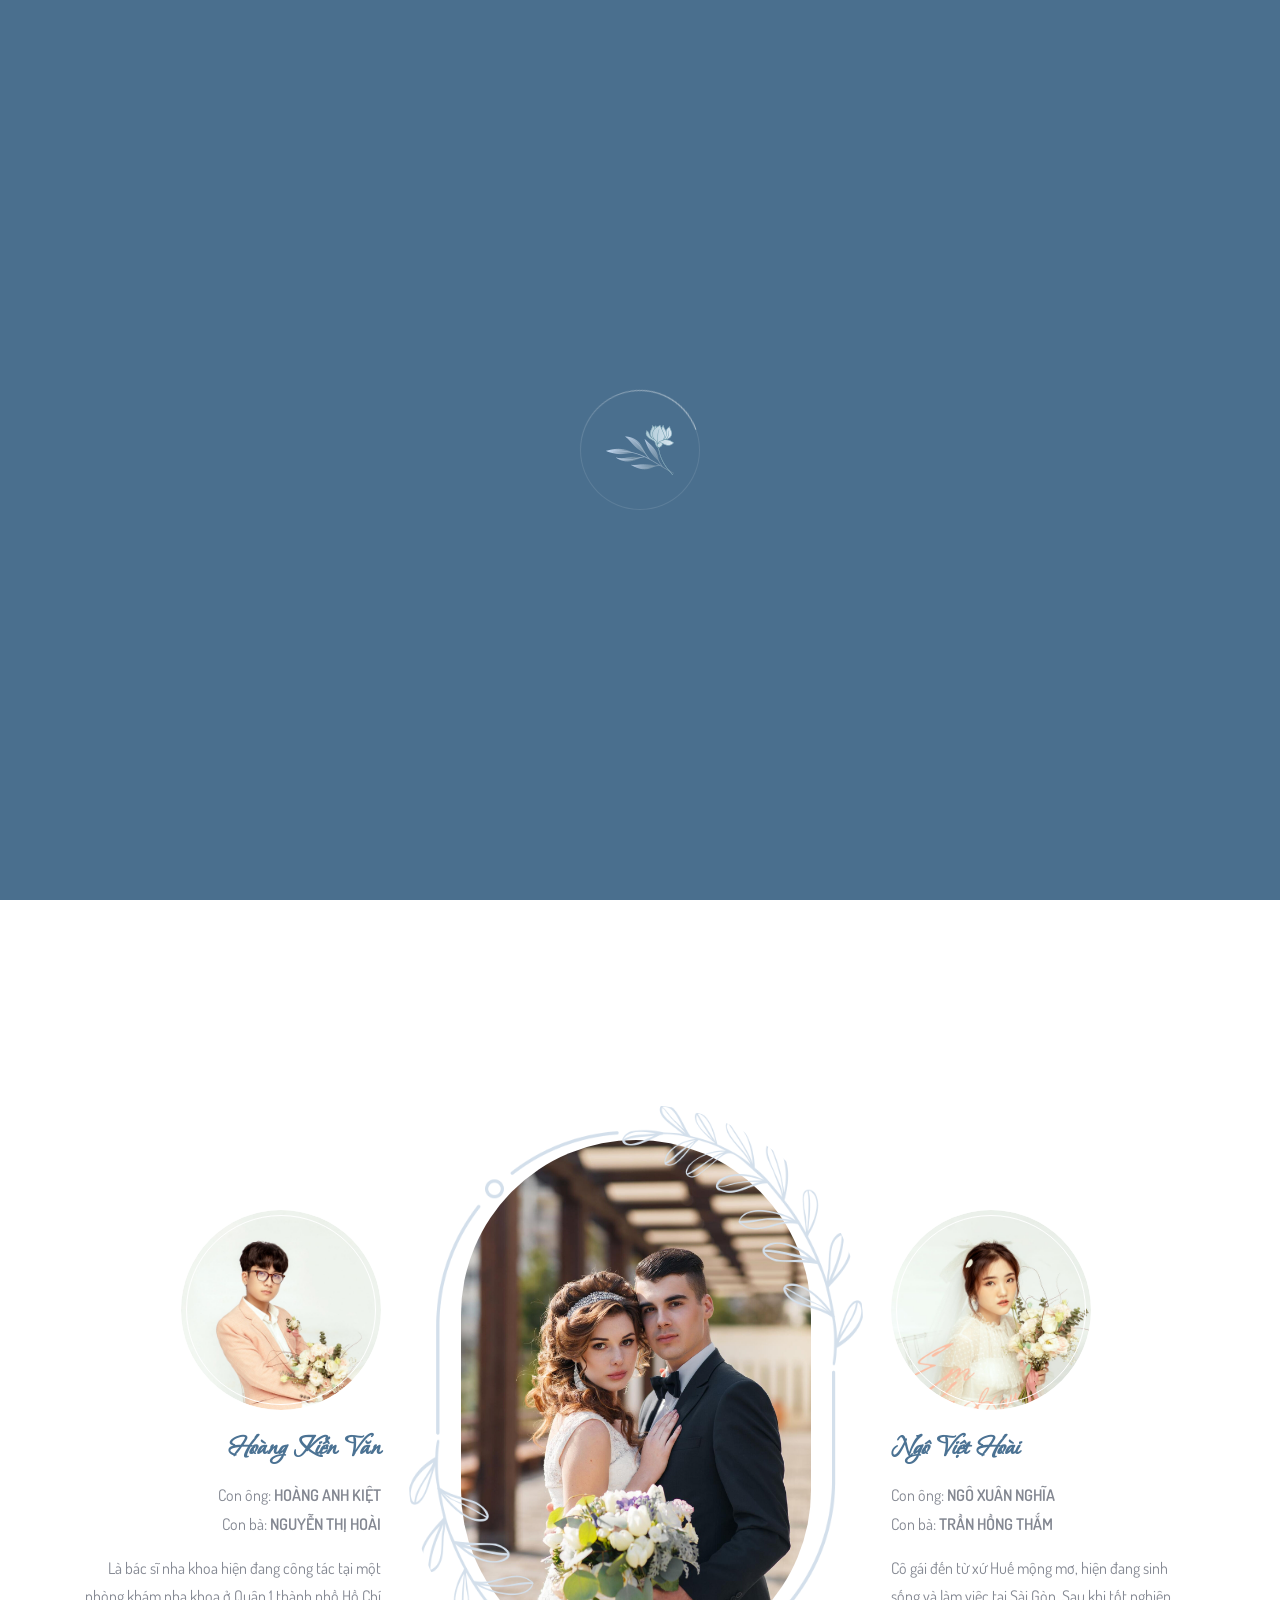
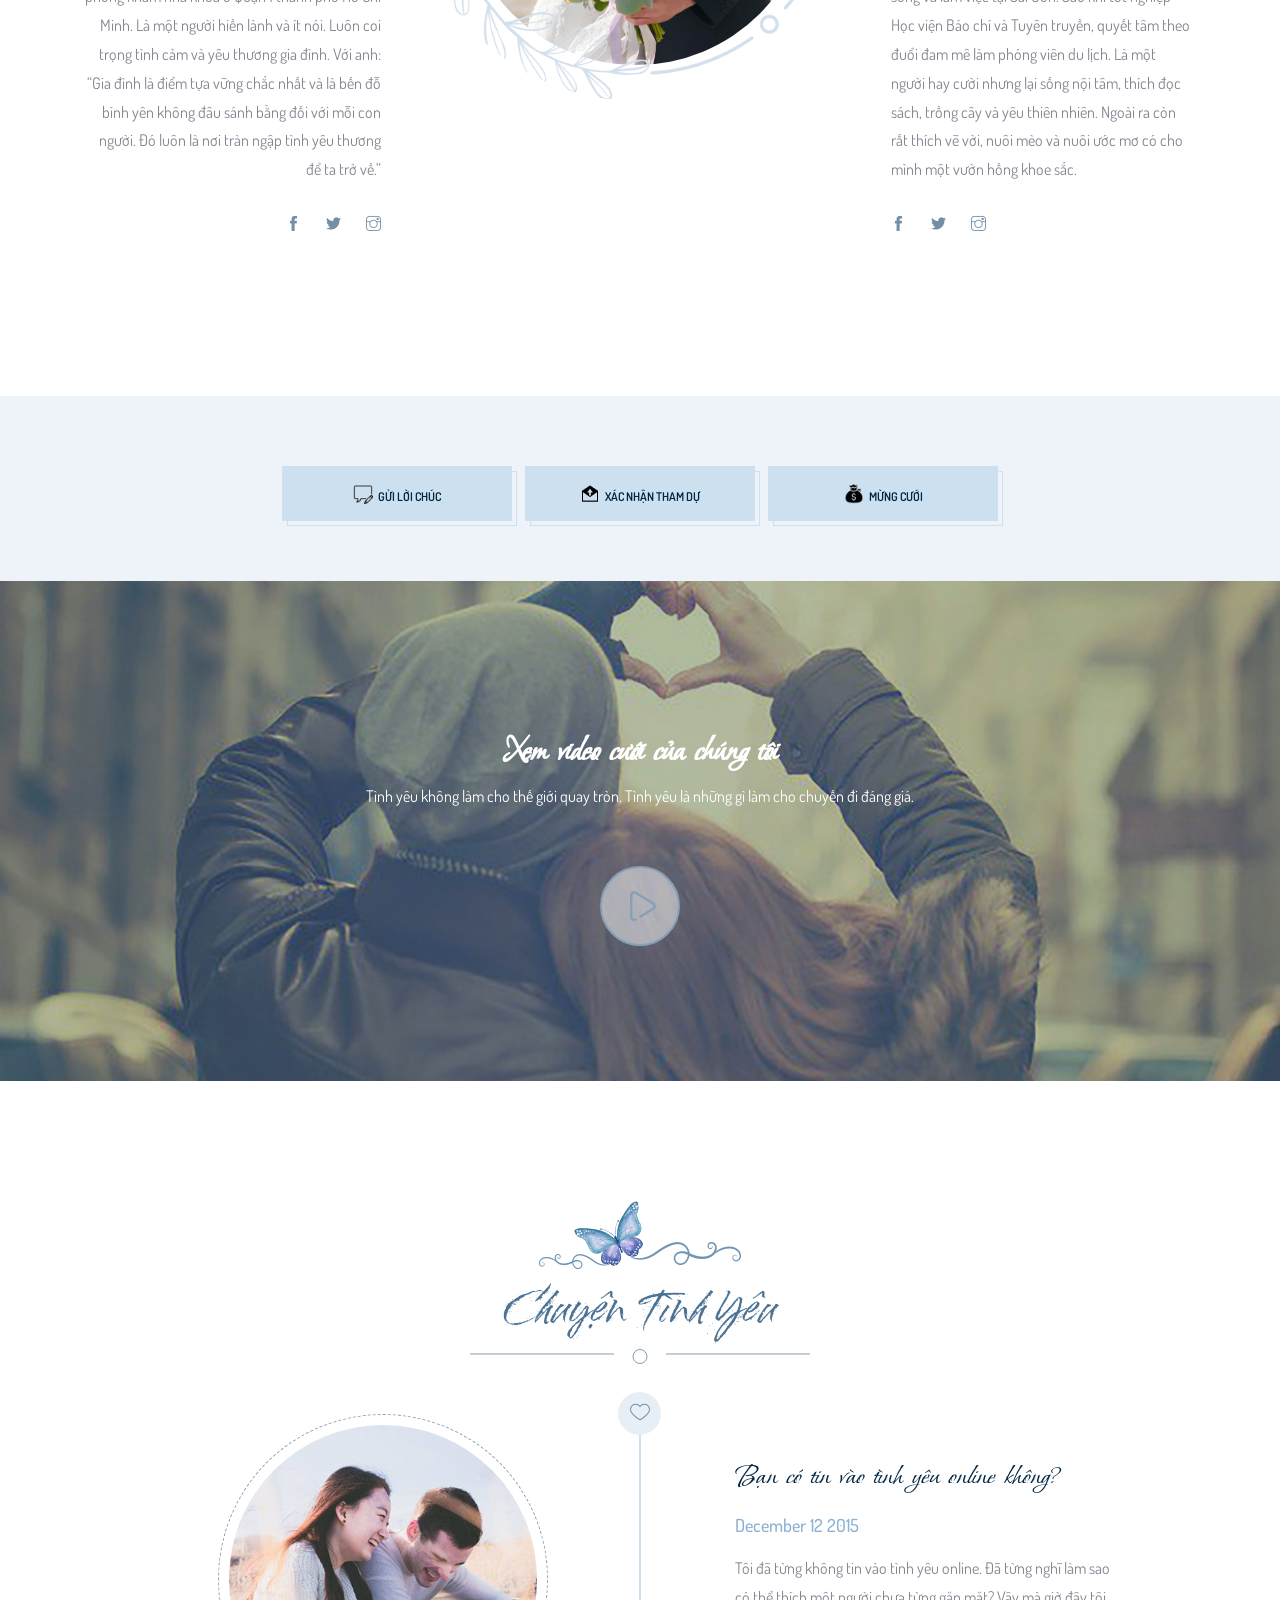
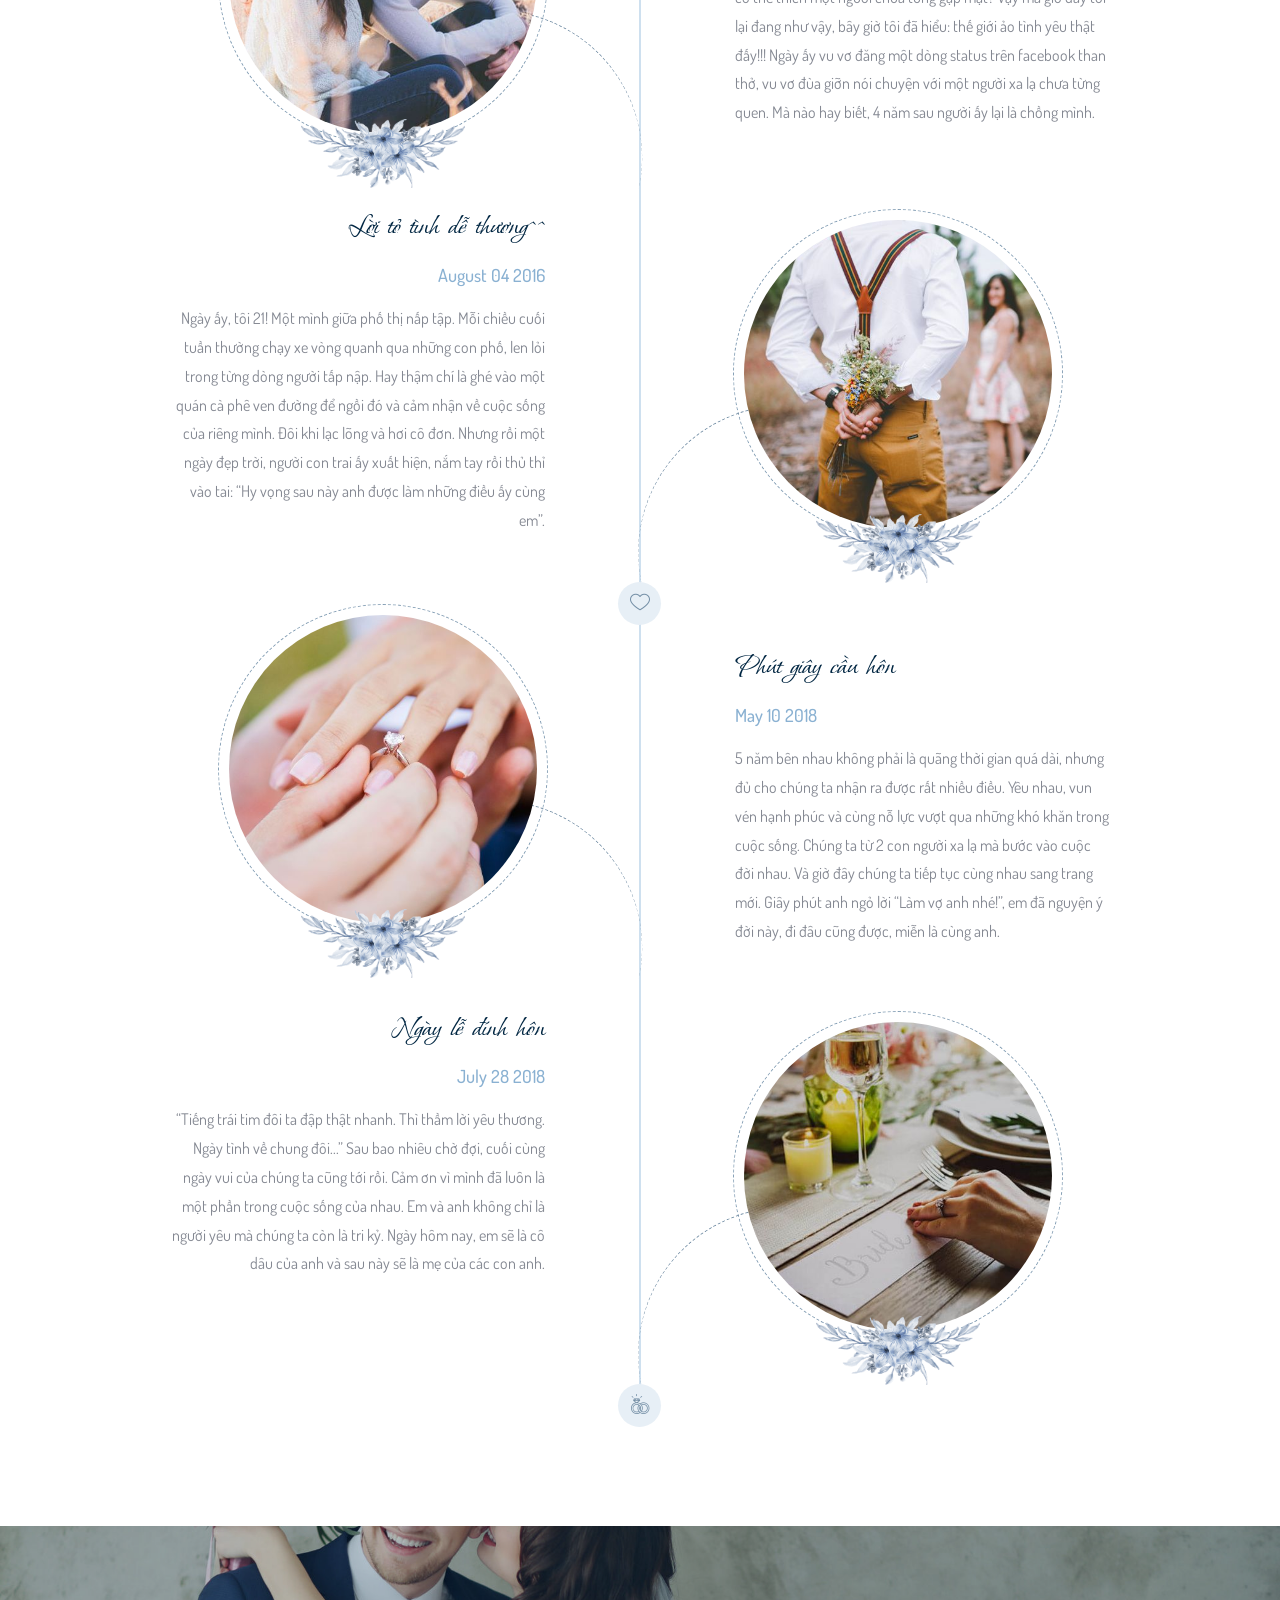
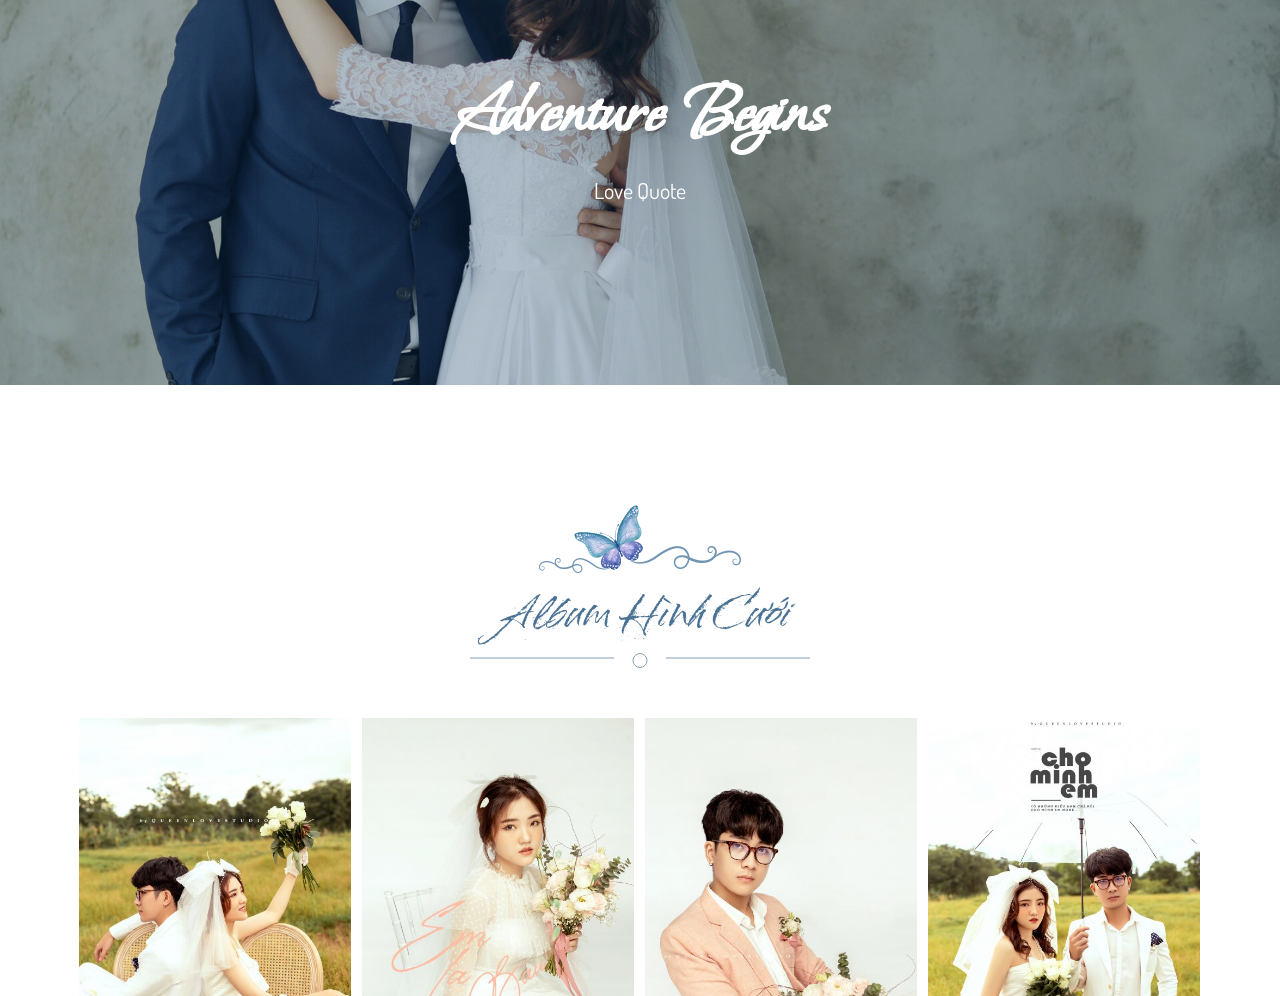
==== index.html @ 0135fa4b "add file" ====
<html xmlns="http://www.w3.org/1999/xhtml" lang="en">

<head>
	<meta http-equiv="Content-Type" content="text/html; charset=utf-8" />
	<meta name="description" content="HTTrack is an easy-to-use website mirror utility. It allows you to download a World Wide website from the Internet to a local directory,building recursively all structures, getting html, images, and other files from the server to your computer. Links are rebuiltrelatively so that you can freely browse to the local site (works with any browser). You can mirror several sites together so that you can jump from one toanother. You can, also, update an existing mirror site, or resume an interrupted download. The robot is fully configurable, with an integrated help" />
	<meta name="keywords" content="httrack, HTTRACK, HTTrack, winhttrack, WINHTTRACK, WinHTTrack, offline browser, web mirror utility, aspirateur web, surf offline, web capture, www mirror utility, browse offline, local  site builder, website mirroring, aspirateur www, internet grabber, capture de site web, internet tool, hors connexion, unix, dos, windows 95, windows 98, solaris, ibm580, AIX 4.0, HTS, HTGet, web aspirator, web aspirateur, libre, GPL, GNU, free software" />
	<title>Local index - HTTrack Website Copier</title>
  <!-- Mirror and index made by HTTrack Website Copier/3.49-2 [XR&CO'2014] -->
	<style type="text/css">
	<!--

body {
	margin: 0;  padding: 0;  margin-bottom: 15px;  margin-top: 8px;
	background: #77b;
}
body, td {
	font: 14px "Trebuchet MS", Verdana, Arial, Helvetica, sans-serif;
	}

#subTitle {
	background: #000;  color: #fff;  padding: 4px;  font-weight: bold; 
	}

#siteNavigation a, #siteNavigation .current {
	font-weight: bold;  color: #448;
	}
#siteNavigation a:link    { text-decoration: none; }
#siteNavigation a:visited { text-decoration: none; }

#siteNavigation .current { background-color: #ccd; }

#siteNavigation a:hover   { text-decoration: none;  background-color: #fff;  color: #000; }
#siteNavigation a:active  { text-decoration: none;  background-color: #ccc; }


a:link    { text-decoration: underline;  color: #00f; }
a:visited { text-decoration: underline;  color: #000; }
a:hover   { text-decoration: underline;  color: #c00; }
a:active  { text-decoration: underline; }

#pageContent {
	clear: both;
	border-bottom: 6px solid #000;
	padding: 10px;  padding-top: 20px;
	line-height: 1.65em;
	background-image: url(backblue.gif);
	background-repeat: no-repeat;
	background-position: top right;
	}

#pageContent, #siteNavigation {
	background-color: #ccd;
	}


.imgLeft  { float: left;   margin-right: 10px;  margin-bottom: 10px; }
.imgRight { float: right;  margin-left: 10px;   margin-bottom: 10px; }

hr { height: 1px;  color: #000;  background-color: #000;  margin-bottom: 15px; }

h1 { margin: 0;  font-weight: bold;  font-size: 2em; }
h2 { margin: 0;  font-weight: bold;  font-size: 1.6em; }
h3 { margin: 0;  font-weight: bold;  font-size: 1.3em; }
h4 { margin: 0;  font-weight: bold;  font-size: 1.18em; }

.blak { background-color: #000; }
.hide { display: none; }
.tableWidth { min-width: 400px; }

.tblRegular       { border-collapse: collapse; }
.tblRegular td    { padding: 6px;  background-image: url(fade.gif);  border: 2px solid #99c; }
.tblHeaderColor, .tblHeaderColor td { background: #99c; }
.tblNoBorder td   { border: 0; }


// -->
</style>

</head>

<table width="76%" border="0" align="center" cellspacing="0" cellpadding="3" class="tableWidth">
	<tr>
	<td id="subTitle">HTTrack Website Copier - Open Source offline browser</td>
	</tr>
</table>
<table width="76%" border="0" align="center" cellspacing="0" cellpadding="0" class="tableWidth">
<tr class="blak">
<td>
	<table width="100%" border="0" align="center" cellspacing="1" cellpadding="0">
	<tr>
	<td colspan="6"> 
		<table width="100%" border="0" align="center" cellspacing="0" cellpadding="10">
		<tr> 
		<td id="pageContent"> 
<!-- ==================== End prologue ==================== -->

	<meta name="generator" content="HTTrack Website Copier/3.x">
	<TITLE>Local index - HTTrack</TITLE>
</HEAD>
<BODY>
<H1 ALIGN=Center>Index of locally available sites:</H1>
	<TABLE BORDER="0" WIDTH="100%" CELLSPACING="1" CELLPADDING="0">
		<TR>
			<TD BACKGROUND="fade.gif">
				&middot;
					<A HREF="preview.iwedding.info/indexb73b.html">
						Hoàng Kiến Văn &amp; Ngô Việt Hoài Wedding site!
					</A>		
			</TD>
		</TR>
	</TABLE>
	<BR>
	<BR>
	<BR>
  	<H6 ALIGN="RIGHT">
	<I>Mirror and index made by HTTrack Website Copier [XR&amp;CO'2008]</I>
	</H6>
	<!-- Mirror and index made by HTTrack Website Copier/3.49-2 [XR&CO'2014] -->
	<!-- Thanks for using HTTrack Website Copier! -->
	<meta HTTP-EQUIV="Refresh" CONTENT="0; URL=preview.iwedding.info/indexb73b.html">


<!-- ==================== Start epilogue ==================== -->
		</td>
		</tr>
		</table>
	</td>
	</tr>
	</table>
</td>
</tr>
</table>

<table width="76%" border="0" align="center" valign="bottom" cellspacing="0" cellpadding="0">
	<tr>
	<td id="footer"><small>&copy; 2008 Xavier Roche & other contributors - Web Design: Leto Kauler.</small></td>
	</tr>
</table>

</body>

</html>
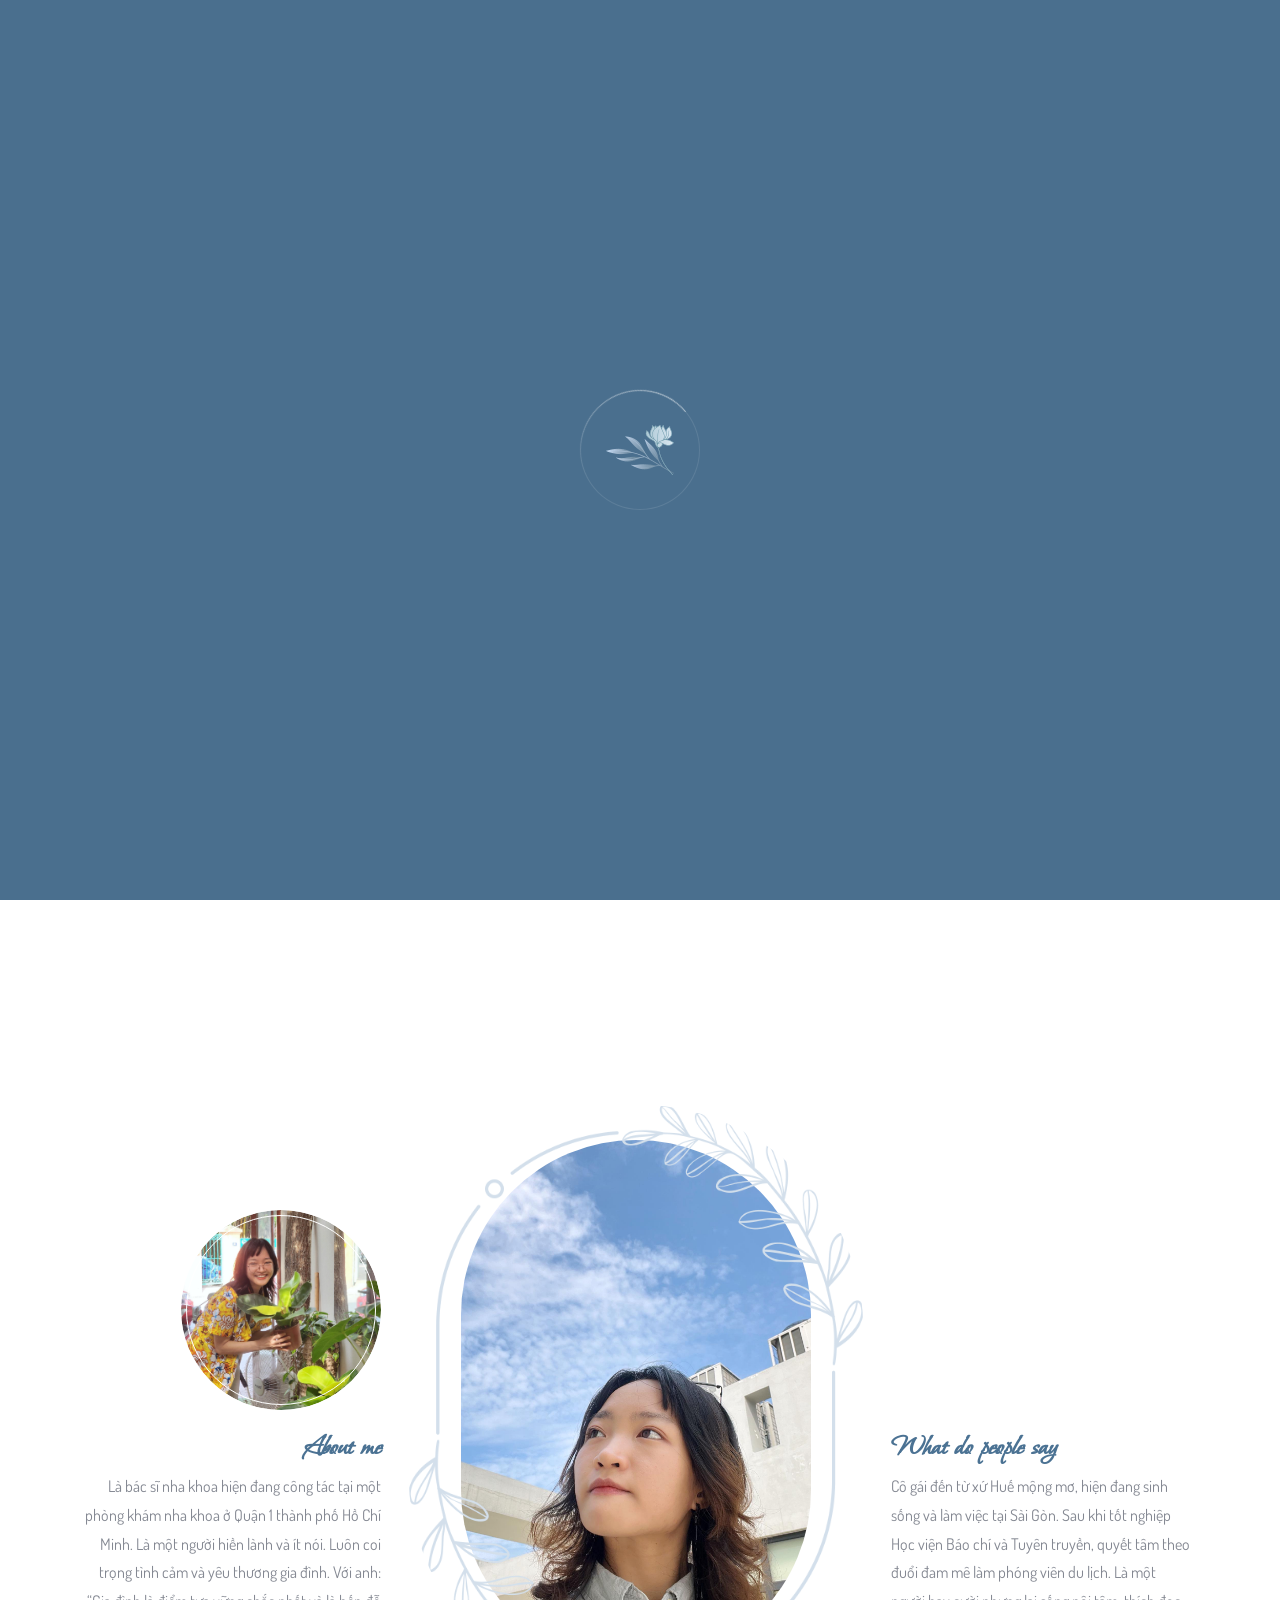
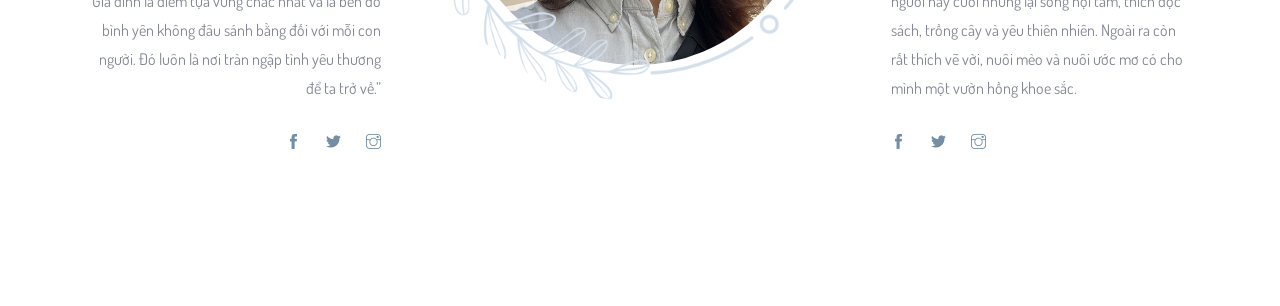
==== commit ede2f012: "update" ====
--- a/index.html
+++ b/index.html
@@ -1,144 +1,55 @@
-<html xmlns="http://www.w3.org/1999/xhtml" lang="en">
+<!DOCTYPE html>
+<html lang="en">
 
 <head>
-	<meta http-equiv="Content-Type" content="text/html; charset=utf-8" />
-	<meta name="description" content="HTTrack is an easy-to-use website mirror utility. It allows you to download a World Wide website from the Internet to a local directory,building recursively all structures, getting html, images, and other files from the server to your computer. Links are rebuiltrelatively so that you can freely browse to the local site (works with any browser). You can mirror several sites together so that you can jump from one toanother. You can, also, update an existing mirror site, or resume an interrupted download. The robot is fully configurable, with an integrated help" />
-	<meta name="keywords" content="httrack, HTTRACK, HTTrack, winhttrack, WINHTTRACK, WinHTTrack, offline browser, web mirror utility, aspirateur web, surf offline, web capture, www mirror utility, browse offline, local  site builder, website mirroring, aspirateur www, internet grabber, capture de site web, internet tool, hors connexion, unix, dos, windows 95, windows 98, solaris, ibm580, AIX 4.0, HTS, HTGet, web aspirator, web aspirateur, libre, GPL, GNU, free software" />
-	<title>Local index - HTTrack Website Copier</title>
-  <!-- Mirror and index made by HTTrack Website Copier/3.49-2 [XR&CO'2014] -->
-	<style type="text/css">
-	<!--
-
-body {
-	margin: 0;  padding: 0;  margin-bottom: 15px;  margin-top: 8px;
-	background: #77b;
-}
-body, td {
-	font: 14px "Trebuchet MS", Verdana, Arial, Helvetica, sans-serif;
-	}
-
-#subTitle {
-	background: #000;  color: #fff;  padding: 4px;  font-weight: bold; 
-	}
-
-#siteNavigation a, #siteNavigation .current {
-	font-weight: bold;  color: #448;
-	}
-#siteNavigation a:link    { text-decoration: none; }
-#siteNavigation a:visited { text-decoration: none; }
-
-#siteNavigation .current { background-color: #ccd; }
-
-#siteNavigation a:hover   { text-decoration: none;  background-color: #fff;  color: #000; }
-#siteNavigation a:active  { text-decoration: none;  background-color: #ccc; }
-
-
-a:link    { text-decoration: underline;  color: #00f; }
-a:visited { text-decoration: underline;  color: #000; }
-a:hover   { text-decoration: underline;  color: #c00; }
-a:active  { text-decoration: underline; }
-
-#pageContent {
-	clear: both;
-	border-bottom: 6px solid #000;
-	padding: 10px;  padding-top: 20px;
-	line-height: 1.65em;
-	background-image: url(backblue.gif);
-	background-repeat: no-repeat;
-	background-position: top right;
-	}
-
-#pageContent, #siteNavigation {
-	background-color: #ccd;
-	}
-
-
-.imgLeft  { float: left;   margin-right: 10px;  margin-bottom: 10px; }
-.imgRight { float: right;  margin-left: 10px;   margin-bottom: 10px; }
-
-hr { height: 1px;  color: #000;  background-color: #000;  margin-bottom: 15px; }
-
-h1 { margin: 0;  font-weight: bold;  font-size: 2em; }
-h2 { margin: 0;  font-weight: bold;  font-size: 1.6em; }
-h3 { margin: 0;  font-weight: bold;  font-size: 1.3em; }
-h4 { margin: 0;  font-weight: bold;  font-size: 1.18em; }
-
-.blak { background-color: #000; }
-.hide { display: none; }
-.tableWidth { min-width: 400px; }
-
-.tblRegular       { border-collapse: collapse; }
-.tblRegular td    { padding: 6px;  background-image: url(fade.gif);  border: 2px solid #99c; }
-.tblHeaderColor, .tblHeaderColor td { background: #99c; }
-.tblNoBorder td   { border: 0; }
-
-
-// -->
-</style>
-
+    <meta charset="UTF-8">
+    <meta name="description" content="HTTrack is an easy-to-use website mirror utility...">
+    <meta name="keywords" content="httrack, offline browser, web mirror utility, aspirateur web...">
+    <title>Local index - HTTrack Website Copier</title>
+    <link rel="stylesheet" href="./assets/css/styles.css">
 </head>
 
-<table width="76%" border="0" align="center" cellspacing="0" cellpadding="3" class="tableWidth">
-	<tr>
-	<td id="subTitle">HTTrack Website Copier - Open Source offline browser</td>
-	</tr>
-</table>
-<table width="76%" border="0" align="center" cellspacing="0" cellpadding="0" class="tableWidth">
-<tr class="blak">
-<td>
-	<table width="100%" border="0" align="center" cellspacing="1" cellpadding="0">
-	<tr>
-	<td colspan="6"> 
-		<table width="100%" border="0" align="center" cellspacing="0" cellpadding="10">
-		<tr> 
-		<td id="pageContent"> 
-<!-- ==================== End prologue ==================== -->
-
-	<meta name="generator" content="HTTrack Website Copier/3.x">
-	<TITLE>Local index - HTTrack</TITLE>
-</HEAD>
-<BODY>
-<H1 ALIGN=Center>Index of locally available sites:</H1>
-	<TABLE BORDER="0" WIDTH="100%" CELLSPACING="1" CELLPADDING="0">
-		<TR>
-			<TD BACKGROUND="fade.gif">
-				&middot;
-					<A HREF="preview.iwedding.info/indexb73b.html">
-						Hoàng Kiến Văn &amp; Ngô Việt Hoài Wedding site!
-					</A>		
-			</TD>
-		</TR>
-	</TABLE>
-	<BR>
-	<BR>
-	<BR>
-  	<H6 ALIGN="RIGHT">
-	<I>Mirror and index made by HTTrack Website Copier [XR&amp;CO'2008]</I>
-	</H6>
-	<!-- Mirror and index made by HTTrack Website Copier/3.49-2 [XR&CO'2014] -->
-	<!-- Thanks for using HTTrack Website Copier! -->
-	<meta HTTP-EQUIV="Refresh" CONTENT="0; URL=preview.iwedding.info/indexb73b.html">
-
-
-<!-- ==================== Start epilogue ==================== -->
-		</td>
-		</tr>
-		</table>
-	</td>
-	</tr>
-	</table>
-</td>
-</tr>
-</table>
-
-<table width="76%" border="0" align="center" valign="bottom" cellspacing="0" cellpadding="0">
-	<tr>
-	<td id="footer"><small>&copy; 2008 Xavier Roche & other contributors - Web Design: Leto Kauler.</small></td>
-	</tr>
-</table>
-
+<body>
+    <table width="76%" border="0" align="center" cellspacing="0" cellpadding="3" class="tableWidth">
+        <tr>
+            <td id="subTitle">HTTrack Website Copier - Open Source offline browser</td>
+        </tr>
+    </table>
+    <table width="76%" border="0" align="center" cellspacing="0" cellpadding="0" class="tableWidth">
+        <tr class="blak">
+            <td>
+                <table width="100%" border="0" align="center" cellspacing="1" cellpadding="0">
+                    <tr>
+                        <td colspan="6">
+                            <table width="100%" border="0" align="center" cellspacing="0" cellpadding="10">
+                                <tr>
+                                    <td id="pageContent">
+                                        <h1>Index of locally available sites:</h1>
+                                        <table border="0" width="100%" cellspacing="1" cellpadding="0">
+                                            <tr>
+                                                <td background="fade.gif">
+                                                    &middot;
+                                                    <a href="preview.iwedding.info/indexb73b.html">Hoàng Kiến Văn &amp; Ngô Việt Hoài Wedding site!</a>
+                                                </td>
+                                            </tr>
+                                        </table>
+                                        <br><br><br>
+                                        <h6><i>Mirror and index made by HTTrack Website Copier [XR&amp;CO'2008]</i></h6>
+                                        <meta http-equiv="Refresh" content="0; URL=preview.iwedding.info/indexb73b.html">
+                                    </td>
+                                </tr>
+                            </table>
+                        </td>
+                    </tr>
+                </table>
+            </td>
+        </tr>
+    </table>
+    <table width="76%" border="0" align="center" valign="bottom" cellspacing="0" cellpadding="0">
+        <tr>
+            <td id="footer"><small>&copy; 2008 Xavier Roche & other contributors - Web Design: Leto Kauler.</small></td>
+        </tr>
+    </table>
 </body>
 
 </html>
-
-
--- a/assets/css/styles.css
+++ b/assets/css/styles.css
@@ -0,0 +1,120 @@
+        body {
+            margin: 0;
+            padding: 0 0 15px 0;
+            margin-top: 8px;
+            background: #77b;
+            font: 14px "Trebuchet MS", Verdana, Arial, Helvetica, sans-serif;
+        }
+
+        #subTitle {
+            background: #000;
+            color: #fff;
+            padding: 4px;
+            font-weight: bold;
+        }
+
+        #siteNavigation a,
+        #siteNavigation .current {
+            font-weight: bold;
+            color: #448;
+            text-decoration: none;
+        }
+
+        #siteNavigation .current {
+            background-color: #ccd;
+        }
+
+        #siteNavigation a:hover {
+            background-color: #fff;
+            color: #000;
+        }
+
+        #siteNavigation a:active {
+            background-color: #ccc;
+        }
+
+        a {
+            color: #00f;
+            text-decoration: underline;
+        }
+
+        a:visited {
+            color: #000;
+        }
+
+        a:hover,
+        a:active {
+            color: #c00;
+        }
+
+        #pageContent {
+            border-bottom: 6px solid #000;
+            padding: 10px;
+            padding-top: 20px;
+            line-height: 1.65em;
+            background-image: url(backblue.gif);
+            background-repeat: no-repeat;
+            background-position: top right;
+            background-color: #ccd;
+        }
+
+        .imgLeft {
+            float: left;
+            margin-right: 10px;
+            margin-bottom: 10px;
+        }
+
+        .imgRight {
+            float: right;
+            margin-left: 10px;
+            margin-bottom: 10px;
+        }
+
+        hr {
+            height: 1px;
+            color: #000;
+            background-color: #000;
+            margin-bottom: 15px;
+        }
+
+        h1 {
+            margin: 0;
+            font-weight: bold;
+            font-size: 2em;
+        }
+
+        h6 {
+            margin: 0;
+            text-align: right;
+        }
+
+        .blak {
+            background-color: #000;
+        }
+
+        .hide {
+            display: none;
+        }
+
+        .tableWidth {
+            min-width: 400px;
+        }
+
+        .tblRegular {
+            border-collapse: collapse;
+        }
+
+        .tblRegular td {
+            padding: 6px;
+            background-image: url(fade.gif);
+            border: 2px solid #99c;
+        }
+
+        .tblHeaderColor,
+        .tblHeaderColor td {
+            background: #99c;
+        }
+
+        .tblNoBorder td {
+            border: 0;
+        }
